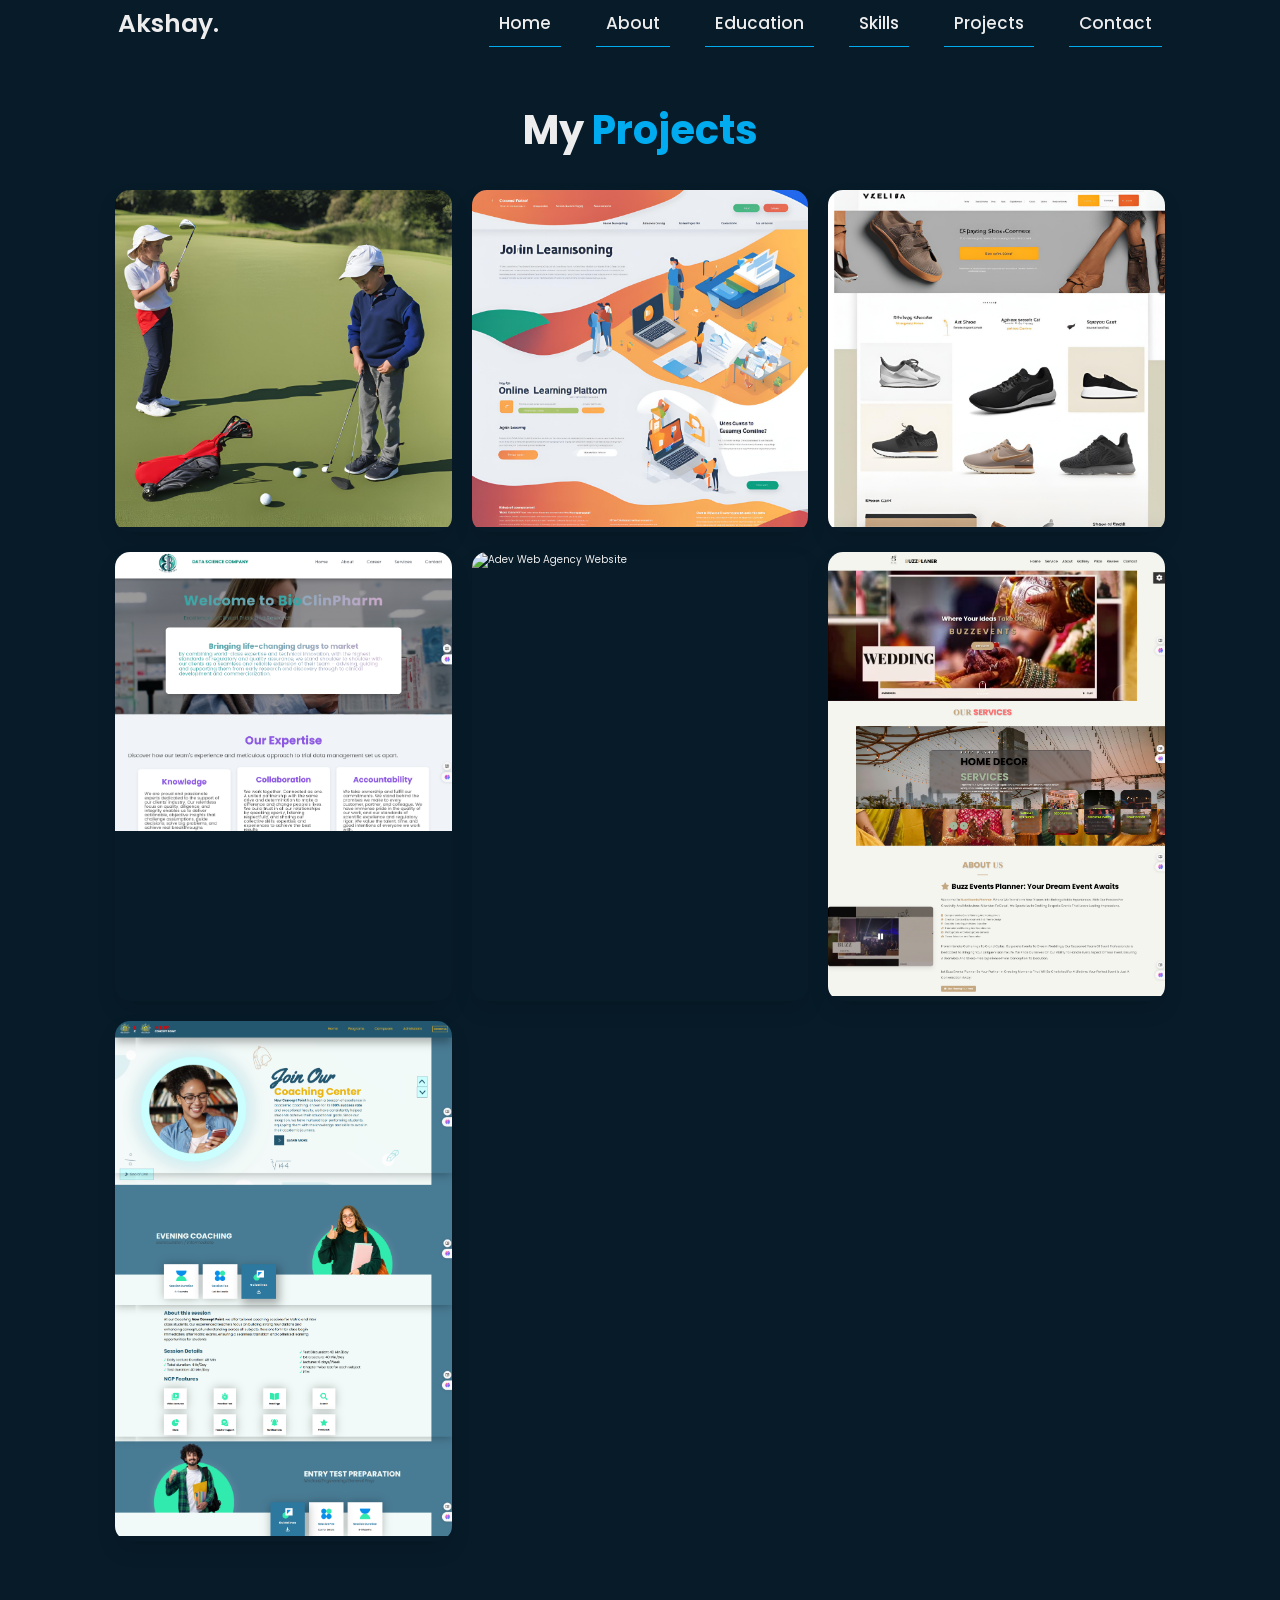
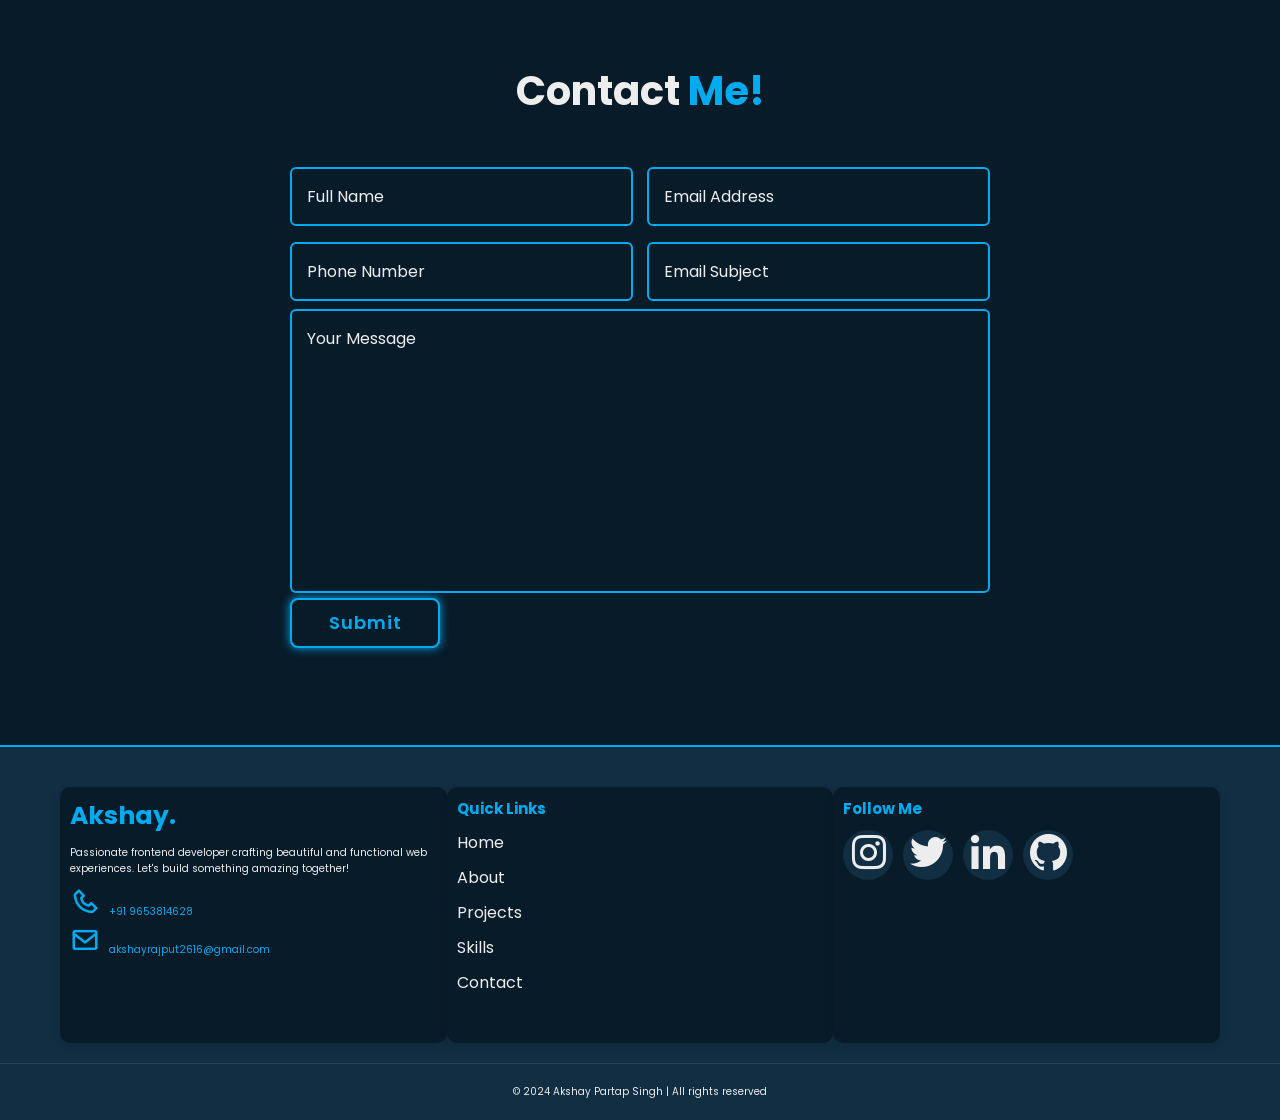
==== projects.html @ ff510975 "animations and hovering" ====
<!DOCTYPE html>
<html lang="en">
<head>
    <meta charset="UTF-8">
    <meta name="viewport" content="width=device-width, initial-scale=1.0">
    <title>AKshay's Projects</title>
    <link rel="stylesheet" href="style.css">
    <link href='https://unpkg.com/boxicons@2.1.4/css/boxicons.min.css' rel='stylesheet'>
    <script src="https://unpkg.com/scrollreveal"></script>
    <script src="https://cdnjs.cloudflare.com/ajax/libs/gsap/3.9.1/gsap.min.js"></script>
    <script src="https://cdnjs.cloudflare.com/ajax/libs/gsap/3.9.1/ScrollTrigger.min.js"></script>
</head>
<body>
    <!-- Header (same as main page) -->
    <header class="header">
        <a href="index.html" class="logo">Akshay.</a>
        <div class="bx bx-menu" id="menu-icon"></div>
        <nav class="navbar">
            <a href="index.html">Home</a>
            <a href="index.html">About</a>
            <a href="index.html">Education</a>
            <a href="index.html">Skills</a>
            <a href="#projects">Projects</a>
            <a href="#contact">Contact</a>
        </nav>
    </header>

    <!-- Projects Section -->
    <section class="projects" id="projects">
        <h2 class="heading">My <span>Projects</span></h2>
        <div class="projects-container">
            <!-- Project 1: Gollfff -->
            <div class="project-card">
                <div class="project-image">
                    <img src="images/golf.png" alt="Gollfff" class="project-img">
                    <div class="project-overlay">
                        <div class="project-details">
                            <h3>Gollfff</h3>
                            <p>A sleek, modern, and fully responsive personal portfolio website.</p>
                            <div class="tech-stack">
                                <span><i class='bx bxl-html5'></i> HTML</span>
                                <span><i class='bx bxl-css3'></i> CSS</span>
                                <span><i class='bx bxl-javascript'></i> JavaScript</span>
                                <span><i class='bx bxl-react'></i> GSAP</span>
                            </div>
                            <a href="https://gollfff.netlify.app/" target="_blank" class="btn project-btn">
                                View Project <i class='bx bx-right-arrow-alt'></i>
                            </a>
                        </div>
                    </div>
                </div>
            </div>

            <!-- Project 2: Education Online -->
            <div class="project-card">
                <div class="project-image">
                    <img src="images/education.png" alt="Education Online" class="project-img">
                    <div class="project-overlay">
                        <div class="project-details">
                            <h3>Education Online</h3>
                            <p>A modern, responsive platform for online learning.</p>
                            <div class="tech-stack">
                                <span><i class='bx bxl-bootstrap'></i> Bootstrap</span>
                                <span><i class='bx bxl-html5'></i> HTML</span>
                                <span><i class='bx bxl-css3'></i> CSS</span>
                                <span><i class='bx bxl-javascript'></i> JavaScript</span>
                            </div>
                            <a href="https://educationonline1.netlify.app/" target="_blank" class="btn project-btn">
                                View Project <i class='bx bx-right-arrow-alt'></i>
                            </a>
                        </div>
                    </div>
                </div>
            </div>

            <!-- Project 3: Shoes Retails -->
            <div class="project-card">
                <div class="project-image">
                    <img src="images/shoes.png" alt="Shoes Retails" class="project-img">
                    <div class="project-overlay">
                        <div class="project-details">
                            <h3>Shoes Retails</h3>
                            <p>A fully responsive and dynamic e-commerce platform for footwear.</p>
                            <div class="tech-stack">
                                <span><i class='bx bxl-html5'></i> HTML</span>
                                <span><i class='bx bxl-css3'></i> CSS</span>
                                <span><i class='bx bxl-javascript'></i> JavaScript</span>
                                <span><i class='bx bxl-bootstrap'></i> Bootstrap</span>
                            </div>
                            <a href="https://shoesreatails.netlify.app/" target="_blank" class="btn project-btn">
                                View Project <i class='bx bx-right-arrow-alt'></i>
                            </a>
                        </div>
                    </div>
                </div>
            </div>

            <!-- Project 4: BioClinPharm -->
            <div class="project-card">
                <div class="project-image">
                    <img src="images/bioclin.png" alt="BioClinPharm Website" class="project-img">
                    <div class="project-overlay">
                        <div class="project-details">
                            <h3>BioClinPharm</h3>
                            <p>A comprehensive website for a data science company specializing in clinical trials and research.</p>
                            <div class="tech-stack">
                                <span><i class='bx bxl-html5'></i> HTML5</span>
                                <span><i class='bx bxl-css3'></i> CSS3</span>
                                <span><i class='bx bxl-javascript'></i> JavaScript</span>
                                <span><i class='bx bx-mobile'></i> Responsive Design</span>
                            </div>
                            <a href="https://www.bioclinpharm.com/" target="_blank" class="btn project-btn">
                                View Project <i class='bx bx-right-arrow-alt'></i>
                            </a>
                        </div>
                    </div>
                </div>
            </div>

            <!-- Project 5: Adev Web Agency -->
            <div class="project-card">
                <div class="project-image">
                    <img src="images/webdev.png" alt="Adev Web Agency Website" class="project-img">
                    <div class="project-overlay">
                        <div class="project-details">
                            <h3>Adev Web Agency</h3>
                            <p>A highly engaging and animated website for web development services.</p>
                            <div class="tech-stack">
                                <span><i class='bx bxl-react'></i> React</span>
                                <span><i class='bx bxl-react'></i> GSAP</span>
                                <span><i class='bx bx-train'></i> Locomotive Scroll</span>
                                <span><i class='bx bx-mobile'></i> Responsive Design</span>
                            </div>
                            <a href="https://adevweb.netlify.app/" target="_blank" class="btn project-btn">
                                View Project <i class='bx bx-right-arrow-alt'></i>
                            </a>
                        </div>
                    </div>
                </div>
            </div>

            <!-- Project 6: Buzz Events Planner -->
            <div class="project-card">
                <div class="project-image">
                    <img src="images/buzzevent.png" alt="Buzz Events Planner Website" class="project-img">
                    <div class="project-overlay">
                        <div class="project-details">
                            <h3>Buzz Events Planner</h3>
                            <p>A vibrant and highly animated website for event planning services.</p>
                            <div class="tech-stack">
                                <span><i class='bx bxl-html5'></i> HTML5</span>
                                <span><i class='bx bxl-css3'></i> CSS3</span>
                                <span><i class='bx bxl-javascript'></i> JavaScript</span>
                                <span><i class='bx bx-movie-play'></i> Animation Libraries</span>
                            </div>
                            <a href="https://buzzeventss.netlify.app/" target="_blank" class="btn project-btn">
                                View Project <i class='bx bx-right-arrow-alt'></i>
                            </a>
                        </div>
                    </div>
                </div>
            </div>

            <!-- Project 7: New Concept Point -->
            <div class="project-card">
                <div class="project-image">
                    <img src="images/newconcept.png" alt="New Concept Point Coaching Center Website" class="project-img">
                    <div class="project-overlay">
                        <div class="project-details">
                            <h3>New Concept Point</h3>
                            <p>A modern website for an educational coaching center with a clean UI/UX design.</p>
                            <div class="tech-stack">
                                <span><i class='bx bxl-html5'></i> HTML5</span>
                                <span><i class='bx bxl-css3'></i> CSS3</span>
                                <span><i class='bx bxl-javascript'></i> JavaScript</span>
                                <span><i class='bx bx-palette'></i> UI/UX Design</span>
                            </div>
                            <a href="https://newconceptpoint.netlify.app/" target="_blank" class="btn project-btn">
                                View Project <i class='bx bx-right-arrow-alt'></i>
                            </a>
                        </div>
                    </div>
                </div>
            </div>

        </div>
    </section>

    <!-- Contact Section (same as main page) -->
    <section class="contact" id="contact">
        <h2 class="heading">Contact <span>Me!</span></h2>
        <div class="contactform">
            <form action="https://api.web3forms.com/submit" method="POST" id="contactForm">
                <input type="hidden" name="access_key" value="33894473-ad86-4416-a997-c1893ff8082b">
                
                <div class="input-box">
                    <div class="input-field">
                        <input type="text" name="name" placeholder="Full Name" required>
                        <span class="focus"></span>
                    </div>
                    <div class="input-field">
                        <input type="email" name="email" placeholder="Email Address" required>
                        <span class="focus"></span>
                    </div>
                </div>

                <div class="input-box">
                    <div class="input-field">
                        <input type="number" name="phone" placeholder="Phone Number" required maxlength="10" minlength="10">
                        <span class="focus"></span>
                    </div>
                    <div class="input-field">
                        <input type="text" name="subject" placeholder="Email Subject" required>
                        <span class="focus"></span>
                    </div>
                </div>

                <div class="textarea-field">
                    <textarea name="message" cols="30" rows="10" placeholder="Your Message" required></textarea>
                </div>

                <div class="btn-box btns">
                    <button type="submit" class="btn">Submit</button>
                </div>
            </form>
        </div>

        <div id="thankYouPopup" class="popup">
            <div class="popup-content">
                <h2>Thank You!</h2>
                <p>Your message has been submitted successfully. We will get back to you shortly!</p>
                <button class="btn" onclick="closePopup()">Close</button>
            </div>
        </div>
    </section>

    <!-- Footer -->
    <footer class="footer">
        <div class="footer-content">
            <div class="footer-section about">
                <h2 class="logo-text">Akshay<span>.</span></h2>
                <p>
                    Passionate frontend developer crafting beautiful and functional web experiences. Let's build something amazing together!
                </p>
                <div class="contact">
                    <span><i class='bx bx-phone'></i> &nbsp; +91 9653814628</span>
                    <span><i class='bx bx-envelope'></i> &nbsp; akshayrajput2616@gmail.com</span>
                </div>
            </div>
            <div class="footer-section links">
                <h2>Quick Links</h2>
                <ul>
                    <li><a href="#home">Home</a></li>
                    <li><a href="#about">About</a></li>
                    <li><a href="#projects">Projects</a></li>
                    <li><a href="#skills">Skills</a></li>
                    <li><a href="#contact">Contact</a></li>
                </ul>
            </div>
            <div class="footer-section social">
                <h2>Follow Me</h2>
                <div class="social-icons">
                    <a href="https://www.instagram.com/akshayrajput_1/" target="_blank"><i class='bx bxl-instagram'></i></a>
                    <a href="#"><i class='bx bxl-twitter'></i></a>
                    <a href="https://www.linkedin.com/in/1akshay/" target="_blank"><i class='bx bxl-linkedin'></i></a>
                    <a href="https://github.com/akshayrajput12" target="_blank"><i class='bx bxl-github'></i></a>
                </div>
            </div>
        </div>
        <div class="footer-bottom">
            &copy; 2024 Akshay Partap Singh | All rights reserved
        </div>
    </footer>

    <script src="script.js"></script>
    <script>
        // Projects page animations
        document.addEventListener('DOMContentLoaded', () => {
            const projectCards = document.querySelectorAll('.project-card');
            
            const observer = new IntersectionObserver((entries) => {
                entries.forEach(entry => {
                    if (entry.isIntersecting) {
                        entry.target.classList.add('show');
                    }
                });
            }, { threshold: 0.1 });
        
            projectCards.forEach(card => observer.observe(card));
        });
        
        // Smooth scrolling for anchor links
        document.querySelectorAll('a[href^="#"]').forEach(anchor => {
            anchor.addEventListener('click', function (e) {
                e.preventDefault();
                document.querySelector(this.getAttribute('href')).scrollIntoView({
                    behavior: 'smooth'
                });
            });
        });
    </script>
</body>
</html>
---- style.css ----
@import url('https://fonts.googleapis.com/css2?family=Poppins&display=swap');

*{
    font-family: 'Poppins', sans-serif;
    margin: 0;
    padding: 0;
    text-decoration: none;
    outline: none;
    scroll-behavior: smooth;
    box-sizing: border-box;
}

:root{
    --bg-color:#081b29;
    --second-bg-color:#112e42;
    --text-color:#ededed;
    --main-color:#00abf0;

}

html{
    font-size: 62.5%;
    overflow-x: hidden;

}

body{
    background-color: var(--bg-color);
    color: var(--text-color);
}

.header{
    position: fixed;
    top: 0;
    left: 0px;
    width: 100%;
    padding-left: 2rem 9%;
    background: transparent;
    display: flex;
    justify-content: space-around;
    z-index: 100;
    align-items: center;
}

.logo{
    font-size: 2.5rem;
    color: var(--text-color);
    font-weight: 600;
}

.navbar a{
    font-size: 1.7rem;
    color: var(--text-color);
    font-weight: 500;
    margin-left: 3.5rem;
    transition: .3s;
}

.navbar a:hover{
    cursor: pointer;
    color: var(--main-color);
}

#menu-icon{
    font-size: 3.6rem;
    color: var(--text-color);
    cursor: pointer;
}

section{
    min-height: 100vh;
    padding: 10rem 9% 2rem;
}
.home{
    display: flex;
    align-items: center;
    padding: 0 9%;

}
.home-content{
    max-width: 60rem;
}

.home-content h1{
    font-size: 5.6rem;
    font-weight: 700;
    line-height: 1.3;
}

.home-content h1 span{
    color: var(--text-color);
}

.home-content .text-animate{
    font-size: 3.2rem;
    font-weight: 700;
    color: transparent;
    -webkit-text-stroke: .7px var(--main-color);
}

.home-content p{
    font-size: 1.6rem;
    margin: 2rem 0 4rem;
}

.btn-box{
    position: relative;
    display: flex;
    justify-content: space-between;
    width: 34.5rem;
    height: 5rem;
}

.btn-box .btn{
    position: relative;
    display: inline-flex;
    justify-content: center;
    align-items: center;
    width: 15rem;
    height: 100%;
    background: var(--main-color);
    border: .2rem solid var(--main-color);
    border-radius: .8rem;
    font-size: 1.8rem;
    font-weight: 600;
    color: var(--bg-color);
    letter-spacing: .1rem;
    z-index: 1;
    overflow: hidden;
    transition: .6s;
}

.btn-box .btn:first-child{
    background-color: var(--bg-color);
    color: var(--main-color);
}

.btn-box .btn:first-child::after{
    content: "";
    position: absolute;
    left: 0;
    top: 0;
    height: 100%;
    width: 100%;
    background-color: var(--main-color);
    color: var(--bg-color);
    z-index: -5;
    transform: scale(0,2);
    transform-origin: left;
    transition: transform .7s cubic-bezier(0.86,0,0.07,1);
}

.btn-box .btn:first-child:hover::after{
    transform: scale(1,2);
}

.btn-box .btn:first-child:hover{
    color: var(--bg-color);
}


.btn-box .btn:nth-child(2)::after{
    background-color: var(--bg-color);
    color: var(--main-color);
    content: "";
    position: absolute;
    left: 0;
    top: 0;
    height: 100%;
    width: 100%;
    z-index: -1;
    transform: scale(0,2);
    transform-origin:left;
    transition: transform 600ms cubic-bezier(0.86,0,0.07,1);
}

.btn-box .btn:nth-child(2):hover::after{
     transform: scale(1,2);
}

.btn-box .btn:nth-child(2):hover{
    color: var(--main-color);
}

.home-sci{
    position: absolute;
    bottom: 4rem;
    width: 230px;
    display: flex;
    justify-content: space-between;
}

.home-sci a{
    position: relative;
    display: inline-flex;
    justify-content: center;
    align-items: center;
    width: 40px;
    height: 40px;
    background: transparent;
    border: .2rem solid var(--main-color);
    border-radius: 50%;
    color:var(--main-color);
    overflow: hidden;
}
.bx{
    font-size: 3em;
    cursor: pointer;
}
.home-sci a:hover{
    color: var(--bg-color);
}


.home-sci a::after{
    content: "";
    position: absolute;
    left: 0;
    top: 0;
    height: 100%;
    width: 100%;
    z-index: -5;
    transform: scale(0,0);
    transform-origin: left;
}

.home-sci a:hover::after{
    background-color: var(--main-color);
    color: var(--bg-color);
    transition: .6s;
    transform: scale(1,2);
}

.home-imgHover{
    position: absolute;
    width: 45%;
    height: 100%;
    background: transparent;
    border: 2px solid ;
}

.home-imgHover:hover{
    border: 2px solid var(--main-color);
    background-color: var(--main-color);
    transition: 1s;
}

.home-imgHover::before{
    content: "";
    position: absolute;
    width: 0;
    height: 0;
    background: transparent;
    border-radius: 50%;
    left: 50%;
    top: 50%;
    transform: translate(-50%,-50%);
    transition: 1s;
}
.home-imgHover::after{
    content: "";
    position: absolute;
    width: 0;
    height: 0;
    background: transparent;
    border-radius: 50%;
    left: 50%;
    top: 50%;
    transform: translate(-50%,-50%);
    transition: 1s;
}


.home{
    display: flex;
    justify-content: space-between;
    flex-wrap: wrap;
    background: url('—Pngtree—coder\ clipart\ man\ in\ headphones_11072375.png');
    background-size: cover;
    background-position: center;
    position: relative;
  
}
.home::before {
    content: '';
    position: absolute;
    top: 0;
    left: 0;
    width: 100%;
    height: 100%;
    background-color: rgba(0, 0, 0, 0.5); /* Adjust the last value (0.5) to change the opacity */
}
.home-content {
    position: relative;
    z-index: 5; /* Ensure the content is above the overlay */
    text-align: center;
    color: #fff; /* Change text color if needed */
    padding: 100px 0; /* Adjust as needed */
}
.home-content p{
    font-size: 2rem;
    font-weight: 600;
}

















.about{
    padding: 6rem 9% 2rem;
    background: var(--second-bg-color);
}

.about-container {
    display: flex;
    justify-content: center;
    align-items: center;
    flex-wrap: wrap;
    gap: 2rem;
}
.heading{
    text-align: center;
    font-size: 4rem;
    margin-bottom: 3rem;
    color: var(--text-color);
}
span{
    color: var(--main-color);
}
.about-img {
    position: relative;
    width: 25rem;
    height: 25rem;
    border-radius: 50%;
    display: flex;
    justify-content: center;
    align-items: center;
    overflow: hidden;
}

.about-img img {
    width: 90%;
    height: 90%;
    border-radius: 50%;
    border: .2rem solid var(--main-color);
    transition: .5s ease;
}

.about-img:hover img {
    transform: scale(1.1);
}

.about-img .img-overlay {
    position: absolute;
    top: 0;
    left: 0;
    width: 100%;
    height: 100%;
    background: var(--main-color);
    border-radius: 50%;
    display: flex;
    justify-content: center;
    align-items: center;
    opacity: 0;
    transition: .5s ease;
}

.about-img:hover .img-overlay {
    opacity: 0.3;
}

.about-content {
    text-align: center;
    max-width: 50rem;
}

.about-content .title {
    font-size: 2.6rem;
    margin-bottom: 1rem;
    color: var(--text-color);
}

.about-content .description {
    font-size: 1.6rem;
    margin-bottom: 2rem;
    color: var(--text-color);
}

.skills-container {
    display: flex;
    justify-content: center;
    gap: 2rem;
    margin-bottom: 2rem;
}

.skill-item {
    font-size: 3rem;
    color: var(--main-color);
    transition: .3s ease;
    position: relative;
}

.skill-item:hover {
    transform: translateY(-5px);
}

.skill-item::after {
    content: attr(data-skill);
    position: absolute;
    top: 100%;
    left: 50%;
    transform: translateX(-50%);
    font-size: 1.2rem;
    color: var(--text-color);
    opacity: 0;
    transition: .3s ease;
}

.skill-item:hover::after {
    opacity: 1;
    top: 120%;
}

.philosophy {
    font-size: 1.8rem;
    font-style: italic;
    color: var(--main-color);
    margin-bottom: 2rem;
}

.btn-container {
    display: flex;
    justify-content: center;
    gap: 2rem;
}

.btn {
    display: inline-block;
    padding: 1rem 2.8rem;
    background: var(--main-color);
    border-radius: 4rem;
    box-shadow: 0 0 1rem var(--main-color);
    font-size: 1.6rem;
    color: var(--second-bg-color);
    letter-spacing: .1rem;
    font-weight: 600;
    transition: .5s ease;
}

.btn:hover {
    box-shadow: none;
    background: var(--bg-color);
    color: var(--main-color);
}

@keyframes float {
    0%, 100% {
        transform: translateY(0);
    }
    50% {
        transform: translateY(-10px);
    }
}

.about-img {
    animation: float 4s ease-in-out infinite;
}

.education{
    display: flex;
    justify-content: center;
    align-items: center;
    flex-direction: column;
    min-height: auto;
    padding-bottom: 5rem;
}

.education .education-row{
    display: flex;
    flex-wrap: wrap;
    gap: 5rem;
}

.education .education-column{
    flex: 1 1 40rem;
}

.education-column .title{
    font-size: 2.5rem;
    margin: 0  0 1.25rem 2rem;
}

.education-column .education-box{
    border-left: .2rem solid var(--main-color);
}

.education-box .education-content{
    position: relative;
    padding-left: 2rem;
}

.education-box .education-content::before{
    content: '';
    position: absolute;
    top: 0;
    left: -1.1rem;
    width: 2rem;
    height: 2rem;
    background: var(--main-color);
    border-radius: 50%;
}

.education-content .content {
    position: relative;
    padding: 1.5rem;
    border: .2rem solid var(--main-color);
    border-radius: .6rem;
    margin-bottom: 2rem;
    overflow: hidden;
    cursor: pointer;
    transition: transform 0.6s, box-shadow 0.6s, background-color 0.6s;
    background-color: var(--second-bg-color);
    box-shadow: 0 4px 8px rgba(0, 0, 0, 0.1);
}

.education-content .content:hover {
    transform: scale(1.05) rotateZ(3deg);
    box-shadow: 0 10px 20px rgba(0, 171, 240, 0.3);
    background-color: var(--main-color);
}

.education-content .content .year,
.education-content .content h3,
.education-content .content p {
    transition: color 0.3s;
}

.education-content .content:hover .year,
.education-content .content:hover h3,
.education-content .content:hover p {
    color: var(--bg-color);
}

.education-content .content::before {
    content: '';
    position: absolute;
    top: 0;
    left: 0;
    width: 100%;
    height: 100%;
    background: rgba(255, 255, 255, 0.1);
    z-index: -1;
    transition: opacity 0.6s;
    opacity: 0;
}

.education-content .content:hover::before {
    opacity: 1;
}

.education-content .content .year{
    font-size: 1.5rem;
    color: var(--main-color);
    padding-bottom: .5rem ;
}

.education-content .content h3{
    font-size: 2rem;
}
.education-content .content p{
    font-size: 1.6rem;

}

.skills{
    min-height: auto;
    padding-bottom: 7rem;
    background: var(--second-bg-color);
}

.skills .skills-row{
    display: flex;
    flex-wrap: wrap;
    gap: 5rem;
}

.skills-row .skills-column {
    flex: 1 1 40rem;
}

.skills-column .title{
    font-size: 2.5rem;
    margin: 0 0 1.5rem;
}

.skills-box .skills-content{
    position: relative;
    border: .2rem solid var(--main-color);
    border-radius: .6rem;
    padding: .5rem 1.5rem;
}


.skills-box .skills-content::before{
    content: '';
    position: absolute;
    top: 0;
    left:0;
    width:100%;
    height:100%;
    background-color:var(--bg-color);
    z-index: -1;
    transition: .6s;
}


.skills-box .skills-content:hover{
    width: 100%;
    background-color:var(--bg-color);
    transition: .6s;
}

.skills-content .progress {
    padding: 1rem 0;
}

.skills-content .progress h3{
    font-size: 1.7rem;
    display: flex;
    justify-content: space-between;
}

.skills-content .progress h3 span{
    color: var(--text-color);
}

.skills-content .progress .bar{
    height: 2.5rem;
    border-radius: .6rem;
    border: .2rem solid var(--main-color);
    padding: .5rem;
    margin: 1rem 0;
}

.skills-content .progress .bar span{
    display: block;
    height: 100%;
    border-radius: .3rem;
    background: var(--main-color);
}

.skills-column:nth-child(1) .skills-content .progress:nth-child(1) .bar span{
    width: 90%;
}
.skills-column:nth-child(1) .skills-content .progress:nth-child(2) .bar span{
    width: 80%;
}
.skills-column:nth-child(1) .skills-content .progress:nth-child(3) .bar span{
    width: 65%;
}
.skills-column:nth-child(1) .skills-content .progress:nth-child(4) .bar span{
    width: 75%;
}


.skills-column:nth-child(2) .skills-content .progress:nth-child(1) .bar span{
    width: 95%;
}
.skills-column:nth-child(2) .skills-content .progress:nth-child(2) .bar span{
    width: 67%;
}
.skills-column:nth-child(2) .skills-content .progress:nth-child(3) .bar span{
    width: 60%;
}
.skills-column:nth-child(2) .skills-content .progress:nth-child(4) .bar span{
    width: 58%;
}

section{
    align-items: center;
}

.contact{
    min-height: auto;
    padding-bottom: 7rem;
}
.contactform{
    display: flex;
    align-items: center;
    justify-content: center;

}
.contact form{
    max-width: 70rem;
    margin: 0 auto;
    text-align: center;
}

.contact form .input-box{
    position: relative;
    display: flex;
    justify-content: space-between;
    flex-wrap: wrap;
}

.contact form .input-box .input-field{
    position: relative;
    width: 49%;
    margin: .8rem 0;
}

.contact form .input-box .input-field input,
.contact form .textarea-field textarea{
    width: 100%;
    height: 100%;
    padding: 1.5rem;
    font-size: 1.6rem;
    color: var(--text-color);
    background: transparent;
    border-radius: .6rem;
    border: .2rem solid  var(--main-color);
}


.contact form .input-box .input-field input::placeholder,
.contact form .textarea-field textarea::placeholder{
    color: var(--text-color);
}

.contact form .focus{
    position: absolute;
    top: 0;
    left: 0;
    width: 100%;
    background: #00abf0;
    border-radius: .6rem;
    z-index: -1;
    transition: .6s;
}


.contact form ,textarea-field{
    position: relative;
    margin: .8rem 0 2.7rem;
}

.contact form .textarea-field textarea{
    resize: none;
}

.btn{
    cursor: pointer;
}




/*breakpoints:*/
@media (max-width: 1200px){
    html{
        font-size: 55%;
    }
} 

@media (max-width: 991px){
    .header{
        padding: 2rem 4% ;
    }

    section{
        padding: 10rem 4% 2rem ;
    }

    .home{
        padding: 0 4%;
    }

    .footer{
        padding: 2rem 4%;
    }
}

.projects{
    background-color: var(--bg-color);
}
.projects-container {
    display: grid;
    grid-template-columns: repeat(auto-fit, minmax(300px, 1fr));
    gap: 2rem;
    margin-top: 3rem;
}

.project-card {
    position: relative;
    border-radius: 15px;
    overflow: hidden;
    box-shadow: 0 10px 20px rgba(0, 0, 0, 0.1);
    transition: all 0.3s ease;
}

.project-card:hover {
    transform: translateY(-10px);
    box-shadow: 0 15px 30px rgba(0, 171, 240, 0.3);
}

.project-image {
    position: relative;
    overflow: hidden;
}

.project-img {
    width: 100%;
    height: auto;
    transition: transform 0.5s ease;
}

.project-card:hover .project-img {
    transform: scale(1.1);
}

.project-overlay {
    position: absolute;
    top: 0;
    left: 0;
    width: 100%;
    height: 100%;
    background: rgba(0, 27, 41, 0.9);
    display: flex;
    align-items: center;
    justify-content: center;
    opacity: 0;
    transition: opacity 0.5s ease;
}

.project-card:hover .project-overlay {
    opacity: 1;
}

.project-details {
    text-align: center;
    padding: 2rem;
    transform: translateY(20px);
    transition: transform 0.5s ease;
}

.project-card:hover .project-details {
    transform: translateY(0);
}

.project-details h3 {
    font-size: 2rem;
    color: var(--main-color);
    margin-bottom: 1rem;
}

.project-details p {
    font-size: 1.4rem;
    color: var(--text-color);
    margin-bottom: 1.5rem;
}

.tech-stack {
    display: flex;
    justify-content: center;
    flex-wrap: wrap;
    gap: 1rem;
    margin-bottom: 1.5rem;
}

.tech-stack span {
    background-color: var(--main-color);
    color: var(--bg-color);
    padding: 0.5rem 1rem;
    border-radius: 20px;
    font-size: 1.2rem;
    display: flex;
    align-items: center;
    gap: 0.5rem;
    transition: all 0.3s ease;
}

.tech-stack span:hover {
    background-color: var(--bg-color);
    color: var(--main-color);
    transform: scale(1.1);
}

.project-btn {
    display: inline-flex;
    align-items: center;
    gap: 0.5rem;
    background-color: var(--main-color);
    color: var(--bg-color);
    padding: 1rem 2rem;
    border-radius: 30px;
    font-size: 1.4rem;
    transition: all 0.3s ease;
}

.project-btn:hover {
    background-color: var(--bg-color);
    color: var(--main-color);
    transform: translateX(5px);
}

.project-btn i {
    transition: transform 0.3s ease;
}

.project-btn:hover i {
    transform: translateX(5px);
}

.view-more {
    text-align: center;
    margin-top: 3rem;
}

.view-more .btn {
    display: inline-flex;
    align-items: center;
    gap: 0.5rem;
    font-size: 1.6rem;
    padding: 1rem 2rem;
    border-radius: 30px;
    background-color: var(--main-color);
    color: var(--bg-color);
    transition: all 0.3s ease;
}

.view-more .btn:hover {
    background-color: var(--bg-color);
    color: var(--main-color);
    transform: translateX(5px);
}

.view-more .btn i {
    transition: transform 0.3s ease;
}

.view-more .btn:hover i {
    transform: translateX(5px);
}

/* Add this for a staggered animation effect */
@keyframes fadeInUp {
    from {
        opacity: 0;
        transform: translateY(20px);
    }
    to {
        opacity: 1;
        transform: translateY(0);
    }
}

.project-card {
    animation: fadeInUp 0.5s ease forwards;
    opacity: 0;
}

.project-card:nth-child(1) { animation-delay: 0.1s; }
.project-card:nth-child(2) { animation-delay: 0.3s; }
.project-card:nth-child(3) { animation-delay: 0.5s; }

/* addition al style*/
/* Parallax effect for the home section */
.home {
    background-attachment: fixed;
    background-position: center;
    background-size: cover;
}

/* Animated button hover effect */
.btn:hover {
    background-color: var(--main-color);
    color: var(--bg-color);
    transform: translateY(-5px);
    box-shadow: 0px 10px 20px rgba(0, 0, 0, 0.2);
    transition: all 0.3s ease-in-out;
}

/* Social icons hover */
.social-links a {
    transition: transform 0.3s ease-in-out, color 0.3s ease-in-out;
}

.social-links a:hover {
    transform: rotate(360deg);
    color: var(--main-color);
}

/* Project card hover */
.project {
    transition: transform 0.4s ease, box-shadow 0.4s ease;
}

.project:hover {
    transform: translateY(-10px);
    box-shadow: 0 10px 20px rgba(0, 0, 0, 0.2);
}
/* Parallax effect for the home section */
.home {
    background-attachment: fixed;
    background-position: center;
    background-size: cover;
}
.error {
    color: red;
    font-size: 1.4rem;
    margin-top: 5px;
    display: none;
}



/* Project Section Responsiveness */
@media (max-width: 768px) {
    .projects-row {
        display: flex;
        flex-direction: column;
        gap: 2rem;
    }

    .project {
        flex: 1 1 100%; /* Make projects take full width on smaller screens */
    }
}

@media (max-width: 576px) {
    .projects-row {
        padding: 0;
    }

    .project {
        flex: 1 1 100%; /* Adjust to take up full width */
        padding: 1rem;  /* Reduce padding for mobile */
    }

    .project h3 {
        font-size: 1.8rem; /* Adjust heading size for mobile */
    }

    .project p {
        font-size: 1.4rem; /* Reduce text size */
    }
}
/* Hide navbar on mobile */
.navbar {
    display: none;  /* Hidden by default on mobile */
}

#menu-icon {
    display: block; /* Show the menu icon on smaller screens */
}

/* Show navbar when active */
.navbar.active {
    display: flex;
    flex-direction: column;
    position: absolute;
    top: 100%;
    left: 0;
    width: 100%;
    background-color: var(--bg-color);
}

.navbar a {
    padding: 1rem;
    border-bottom: 1px solid var(--main-color); /* Styling each link */
}

/* Hide navbar menu icon for larger screens */
@media (min-width: 992px) {
    #menu-icon {
        display: none;
    }

    .navbar {
        display: flex;
    }
}


/*mobile */
/* General responsiveness for mobile */
@media (max-width: 768px) {
    html {
        font-size: 50%;
    }
    
    .home-content h1 {
        font-size: 3.5rem; /* Smaller font for mobile */
    }

    .home-content p {
        font-size: 1.2rem;
    }

    .btn-box {
        flex-direction: column;
        align-items: center;
        gap: 1rem;
    }

    .navbar {
        display: none;
    }

    .navbar.active {
        display: flex;
        flex-direction: column;
    }

    .project {
        flex: 1 1 100%; /* Make projects take full width */
        margin-bottom: 2rem;
    }

    /* Social icons resizing */
    .home-sci a {
        width: 30px;
        height: 30px;
    }

    .home-sci {
        bottom: 2rem;
    }
}

/* Adjust for even smaller screens */
@media (max-width: 576px) {
    .home-content h1 {
        font-size: 2.8rem; 
    }

    .home-content p {
        font-size: 1.1rem;
    }

    .btn-box {
        flex-direction: column;
        gap: 0.8rem;
    }

    .project {
        padding: 1rem;
    }
}
/* Fade in from below for all sections */
@keyframes fadeInUp {
    0% {
        opacity: 0;
        transform: translateY(30px);
    }
    100% {
        opacity: 1;
        transform: translateY(0);
    }
}

/* Scale and fade-in effect */
@keyframes scaleUp {
    0% {
        transform: scale(0.8);
        opacity: 0;
    }
    100% {
        transform: scale(1);
        opacity: 1;
    }
}

.home-content {
    animation: scaleUp 1.5s ease-in-out both;
}

.home-sci a {
    animation: scaleUp 1.5s ease-in-out 0.5s both; /* Social icons animate in with delay */
}


/* Projects slide in from left */
@keyframes slideInLeft {
    0% {
        transform: translateX(-100px);
        opacity: 0;
    }
    100% {
        transform: translateX(0);
        opacity: 1;
    }
}

.projects-row .project {
    animation: slideInLeft 1.2s ease-in-out both;
}


@keyframes bounceProgress {
    0% {
        transform: scaleX(0.6);
    }
    50% {
        transform: scaleX(1.2);
    }
    100% {
        transform: scaleX(1);
    }
}

.skills-content .progress .bar span {
    animation: bounceProgress 1s ease-in-out both;
}
/* Button hover animation */
@keyframes buttonHover {
    0% {
        transform: translateY(0);
    }
    50% {
        transform: translateY(-5px);
    }
    100% {
        transform: translateY(0);
    }
}

.btn:hover {
    animation: buttonHover 0.5s ease-in-out both;
}
/* Navbar sliding in from the top */
@keyframes slideDown {
    0% {
        transform: translateY(-100%);
        opacity: 0;
    }
    100% {
        transform: translateY(0);
        opacity: 1;
    }
}

.navbar.active {
    animation: slideDown 0.5s ease-in-out both;
}
.btn {
    position: relative;
    overflow: hidden;
}

.btn::before {
    content: '';
    position: absolute;
    top: 0;
    left: -100%;
    width: 100%;
    height: 100%;
    background: rgba(255, 255, 255, 0.2);
    transition: all 0.5s;
}

.btn:hover::before {
    left: 100%;
}


/* Popup styling */
.popup {
    display: none;
    position: fixed;
    z-index: 999;
    left: 0;
    top: 0;
    width: 100%;
    height: 100%;
    background-color: rgba(0, 0, 0, 0.8);
    justify-content: center;
    align-items: center;
}

.popup-content {
    background-color: #fff;
    padding: 30px;
    border-radius: 10px;
    text-align: center;
    width: 80%;
    max-width: 400px;
    animation: fadeIn 0.5s ease-in-out;
}

.popup-content h2 {
    font-size: 2rem;
    color:#00abf0; /* Matches your theme's color */
}

.popup-content p {
    font-size: 1.2rem;
    margin: 15px 0;
}

.popup-content .btn {
    background-color:#081b29;
    color: #fff;
    padding: 10px 20px;
    border: none;
    border-radius: 5px;
    font-size: 1rem;
    cursor: pointer;
}

.popup-content .btn:hover {
    background-color: #112e42;
}

/* Animation */
@keyframes fadeIn {
    0% { opacity: 0; transform: scale(0.8); }
    100% { opacity: 1; transform: scale(1); }
}

/* Footer Styles */
.footer {
    background: var(--second-bg-color);
    color: var(--text-color);
    padding: 4rem 0 2rem;
    border-top: 2px solid var(--main-color);
    position: relative;
    overflow: hidden;
}

.footer-content {
    display: flex;
    justify-content: space-between;
    flex-wrap: wrap;
    max-width: 1200px;
    margin: 0 auto;
    padding: 0 2rem;
    position: relative;
    z-index: 1;
}

.footer-section {
    flex: 1;
    margin-bottom: 2rem;
    padding: 1rem;
    background: var(--bg-color);
    border-radius: 10px;
    box-shadow: 0 4px 8px rgba(0, 0, 0, 0.1);
    transition: transform 0.5s, box-shadow 0.5s;
}

.footer-section:hover {
    transform: translateY(-10px);
    box-shadow: 0 8px 16px rgba(0, 0, 0, 0.2);
}

.footer-section h2 {
    color: var(--main-color);
    margin-bottom: 1rem;
    position: relative;
    z-index: 1;
}

.logo-text {
    font-size: 2.5rem;
    font-weight: 700;
    position: relative;
    z-index: 1;
}

.logo-text span {
    color: var(--main-color);
}

.footer-section p {
    margin-bottom: 1rem;
    position: relative;
    z-index: 1;
}

.footer-section .contact span {
    display: block;
    margin-bottom: 0.5rem;
    position: relative;
    z-index: 1;
}

.footer-section.links ul {
    list-style-type: none;
    position: relative;
    z-index: 1;
}

.footer-section.links ul li {
    margin-bottom: 1rem;
}

.footer-section.links ul li a {
    color: var(--text-color);
    text-decoration: none;
    font-size: 1.6rem;
    transition: color 0.3s ease, transform 0.3s ease;
    display: inline-block;
    position: relative;
    z-index: 1;
}

.footer-section.links ul li a:hover {
    color: var(--main-color);
    transform: scale(1.1);
}

.social-icons {
    display: flex;
    gap: 1rem;
    position: relative;
    z-index: 1;
}

.social-icons a {
    display: inline-block;
    width: 50px;
    height: 50px;
    background: var(--second-bg-color);
    color: var(--text-color);
    border-radius: 50%;
    text-align: center;
    line-height: 50px;
    font-size: 1.5rem;
    transition: all 0.3s ease;
    position: relative;
    z-index: 1;
    transform-style: preserve-3d;
}

.social-icons a:hover {
    background: var(--main-color);
    color: var(--bg-color);
    transform: rotateY(360deg);
}

.footer-bottom {
    text-align: center;
    padding-top: 2rem;
    border-top: 1px solid rgba(255, 255, 255, 0.1);
    position: relative;
    z-index: 1;
}

/* Animations */
@keyframes pulse {
    0% {
        transform: scale(1);
    }
    50% {
        transform: scale(1.1);
    }
    100% {
        transform: scale(1);
    }
}

.social-icons a:hover i {
    animation: pulse 0.8s infinite;
}

/* Responsive Design */
@media screen and (max-width: 768px) {
    .footer-content {
        flex-direction: column;
    }

    .footer-section {
        margin-bottom: 2rem;
    }
}
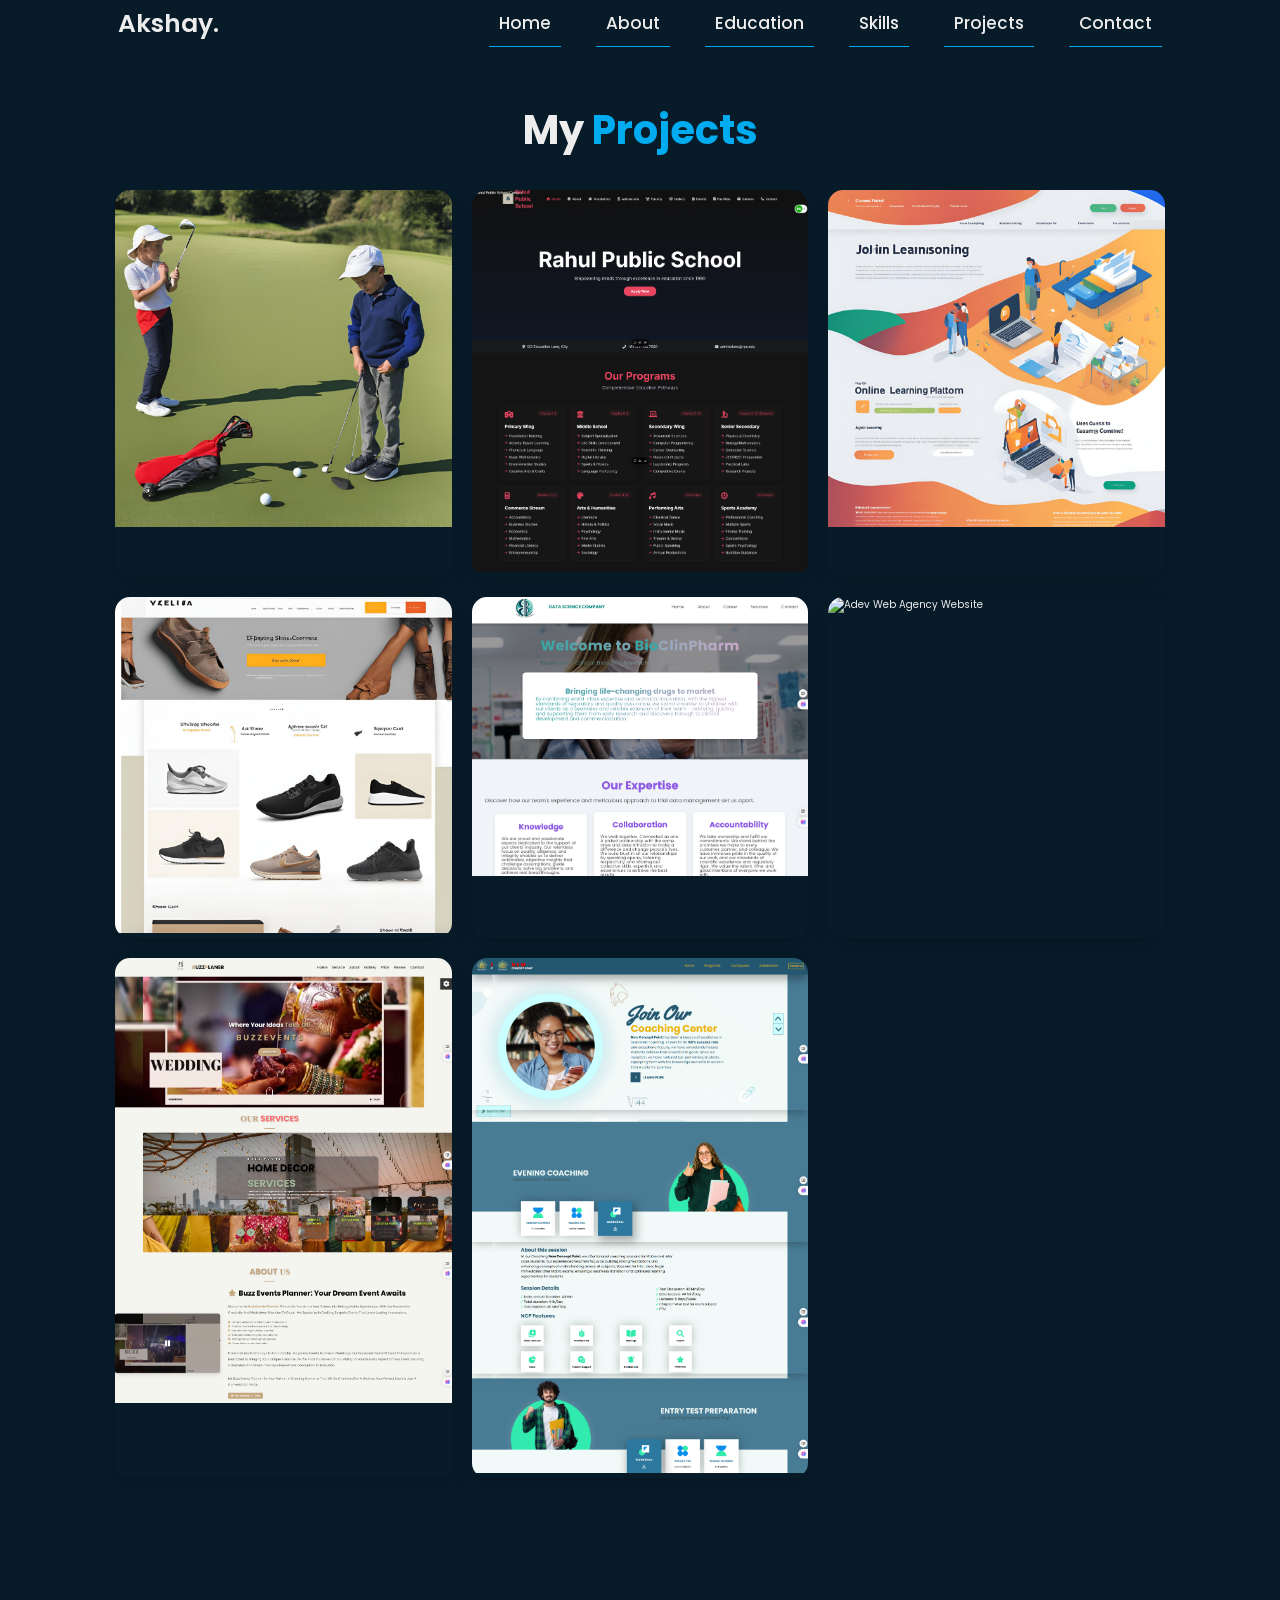
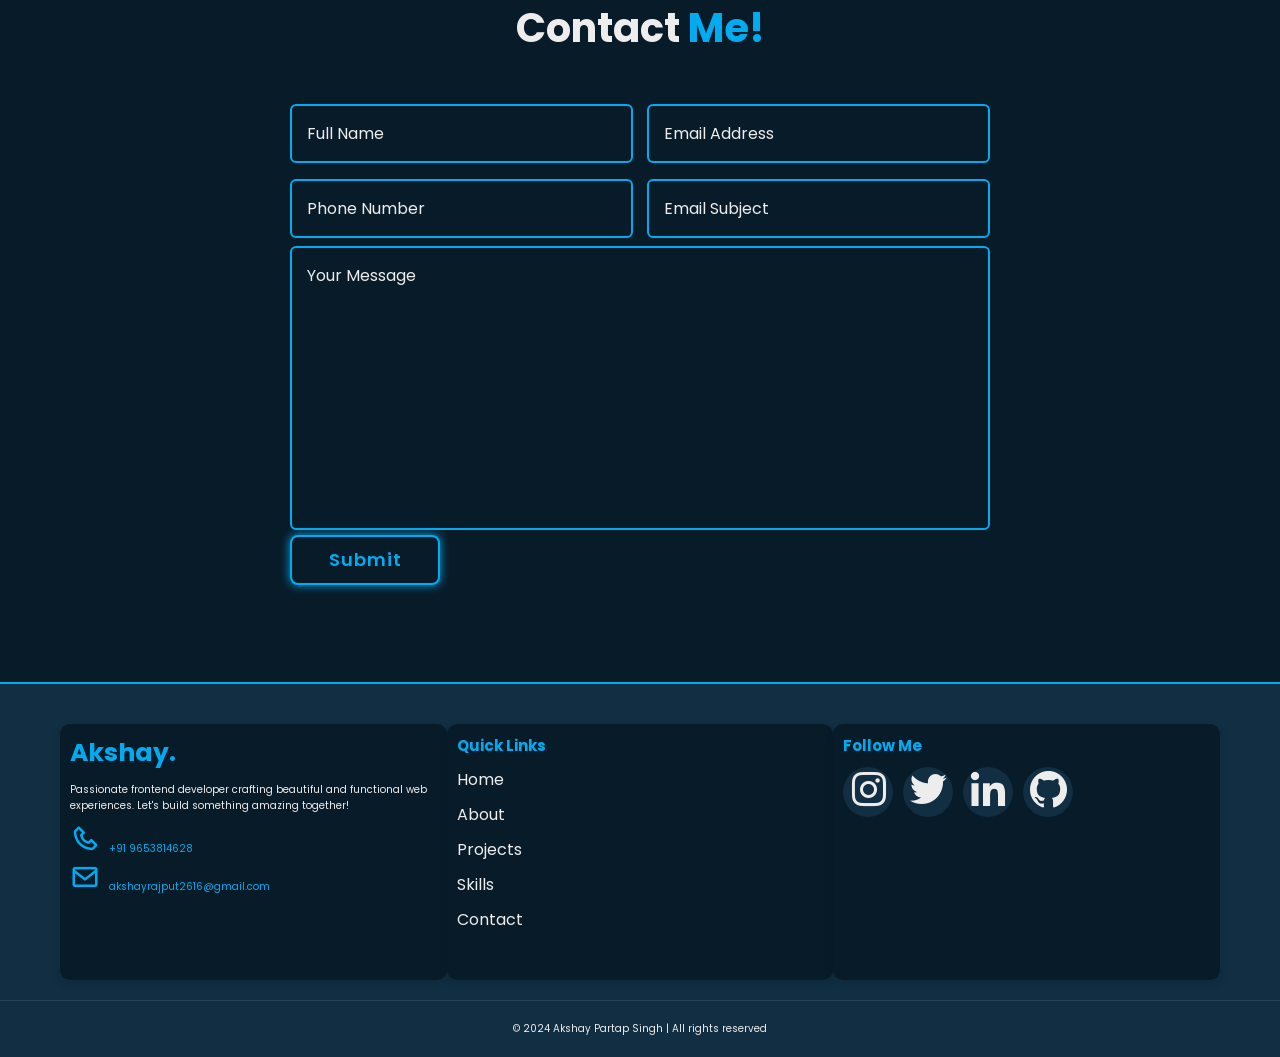
==== commit f5fefbaa: "updated project" ====
--- a/projects.html
+++ b/projects.html
@@ -50,6 +50,30 @@
                     </div>
                 </div>
             </div>
+
+
+            
+        <div class="project-card">
+            <div class="project-image">
+                <img src="images/rahulpublic.png" alt="Buzz Events Planner Website" class="project-img">
+                <div class="project-overlay">
+                    <div class="project-details">
+                        <h3>Rahul Public School</h3>
+                        <p>A asthetic and highly animated website mordern school website.</p>
+                        <div class="tech-stack">
+                            <span><i class='bx bxl-html5'></i> React JS</span>
+                            <span><i class='bx bxl-css3'></i> Tailwind css</span>
+                            <span><i class='bx bxl-javascript'></i> JavaScript</span>
+                            <span><i class='bx bx-movie-play'></i> Animation Libraries</span>
+                        </div>
+                        <a href="https://rahulpublicschool.vercel.app/" target="_blank" class="btn project-btn">
+                            View Project <i class='bx bx-right-arrow-alt'></i>
+                        </a>
+                    </div>
+                </div>
+            </div>
+        </div>
+
 
             <!-- Project 2: Education Online -->
             <div class="project-card">
